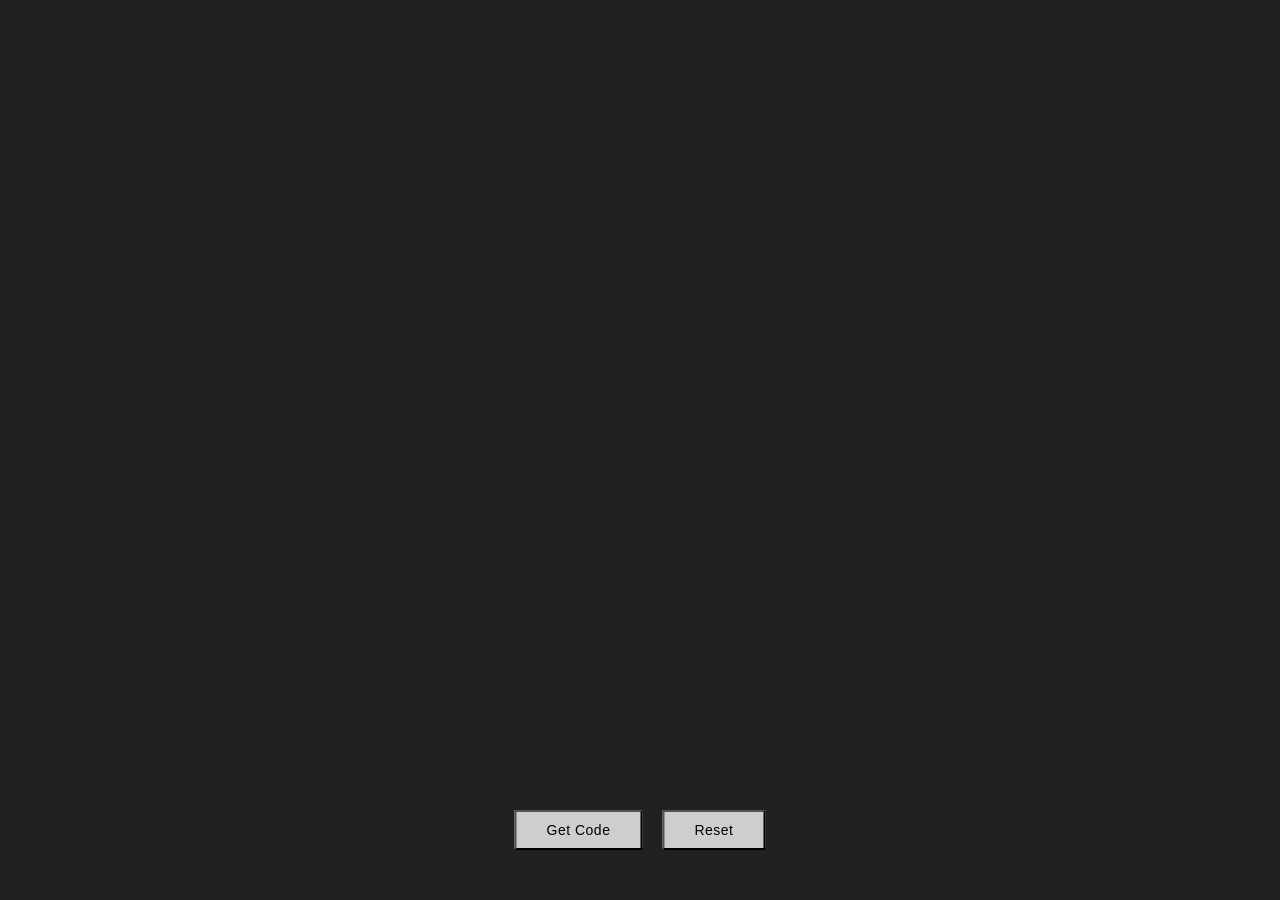
==== 03/index.html @ a4896282 "update in project" ====
<!DOCTYPE html>
<html lang="en">
<head>
  
  <title>Secret Code Reciever</title>
  <link rel="stylesheet" href="style.css">
</head>
<body>
  <div class="main"></div>
  <div class="buttons">
    <button class="start">Get Code</button>
    <button class="reset">Reset</button>
  </div>
</body>
</html>
---- 03/style.css ----
body {
    margin: 0;
    height: 100vh;
    background: #212121;
    
}
.main{
    height: 50%;
    width: 100%;
}



.buttons {
    position: absolute;
    bottom: 50px;
    left: 50%;
    transform: translateX(-50%);
    display: flex;
    gap: 20px;
}
button {
    background-color: rgb(208, 205, 205);
    padding: 10px 30px;
    font-size: 14px;
    font-weight: 500;
    cursor: pointer;
    transition: all 0.3s ease;
    color: black;
    letter-spacing: 0.5px;
}

button:active {
    border-style: inset;    
    border-color: #1a1a1a;     
    transform: translateY(2px); 
    background-color: rgb(195, 192, 192); 
}
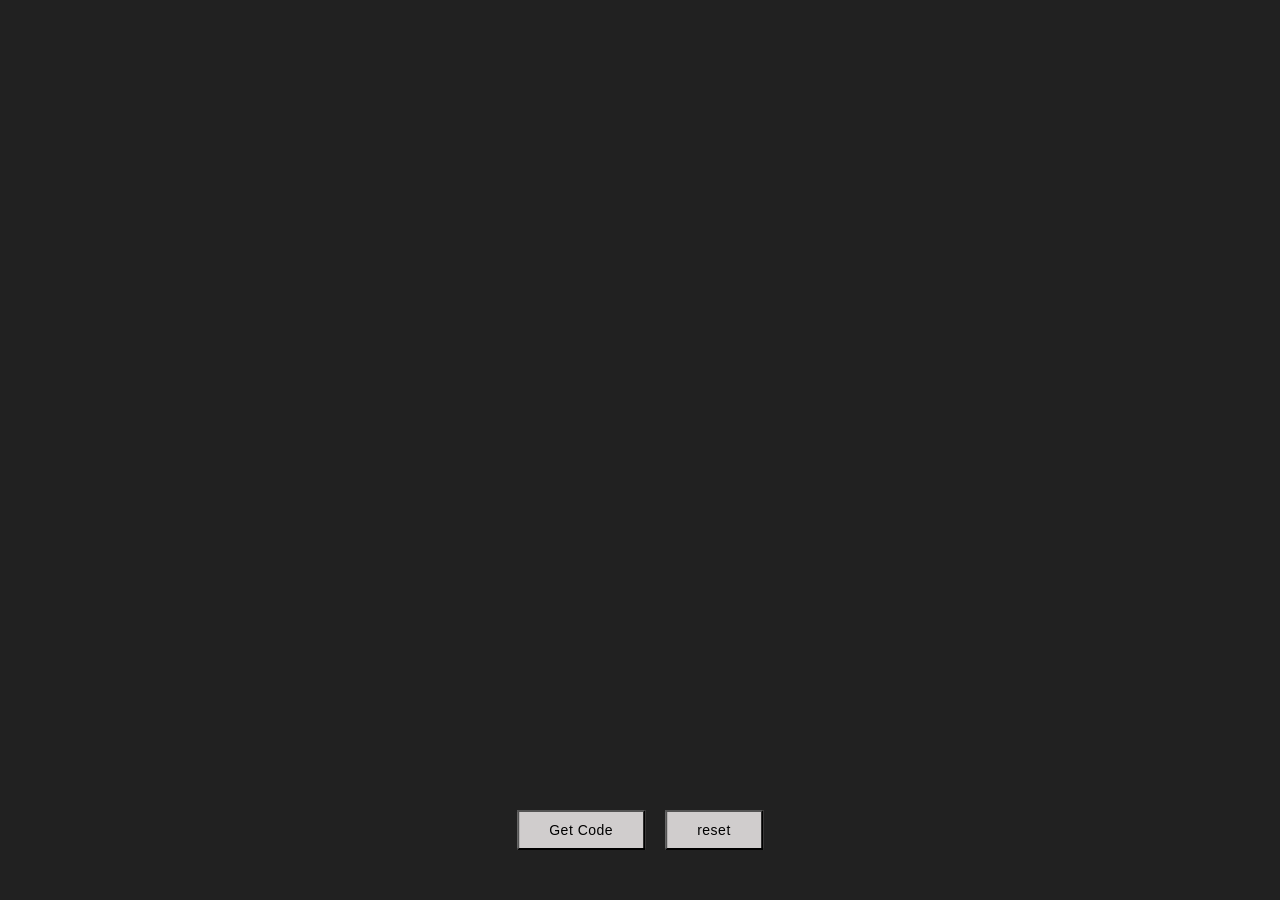
==== commit ac10c667: "sound update" ====
--- a/03/index.html
+++ b/03/index.html
@@ -1,15 +1,20 @@
 <!DOCTYPE html>
 <html lang="en">
 <head>
-  
+  <link rel="preconnect" href="https://fonts.googleapis.com">
+  <link rel="preconnect" href="https://fonts.gstatic.com" crossorigin>
+  <link href="https://fonts.googleapis.com/css2?family=Special+Elite&display=swap" rel="stylesheet">
   <title>Secret Code Reciever</title>
-  <link rel="stylesheet" href="style.css">
+ <link rel="stylesheet" href="style.css">
 </head>
 <body>
-  <div class="main"></div>
+  <div class="main">
+
+  </div>
   <div class="buttons">
-    <button class="start">Get Code</button>
-    <button class="reset">Reset</button>
+    <button id="start">Get Code</button>
+    <button id="reset">reset</button>
   </div>
+  <script src="script.js"></script>
 </body>
 </html>
--- a/03/style.css
+++ b/03/style.css
@@ -7,9 +7,9 @@
 .main{
     height: 50%;
     width: 100%;
+    color: rgb(208, 205, 205);
+
 }
-
-
 
 .buttons {
     position: absolute;
@@ -35,9 +35,4 @@
     border-color: #1a1a1a;     
     transform: translateY(2px); 
     background-color: rgb(195, 192, 192); 
-}
-
-
-
-
-
+}
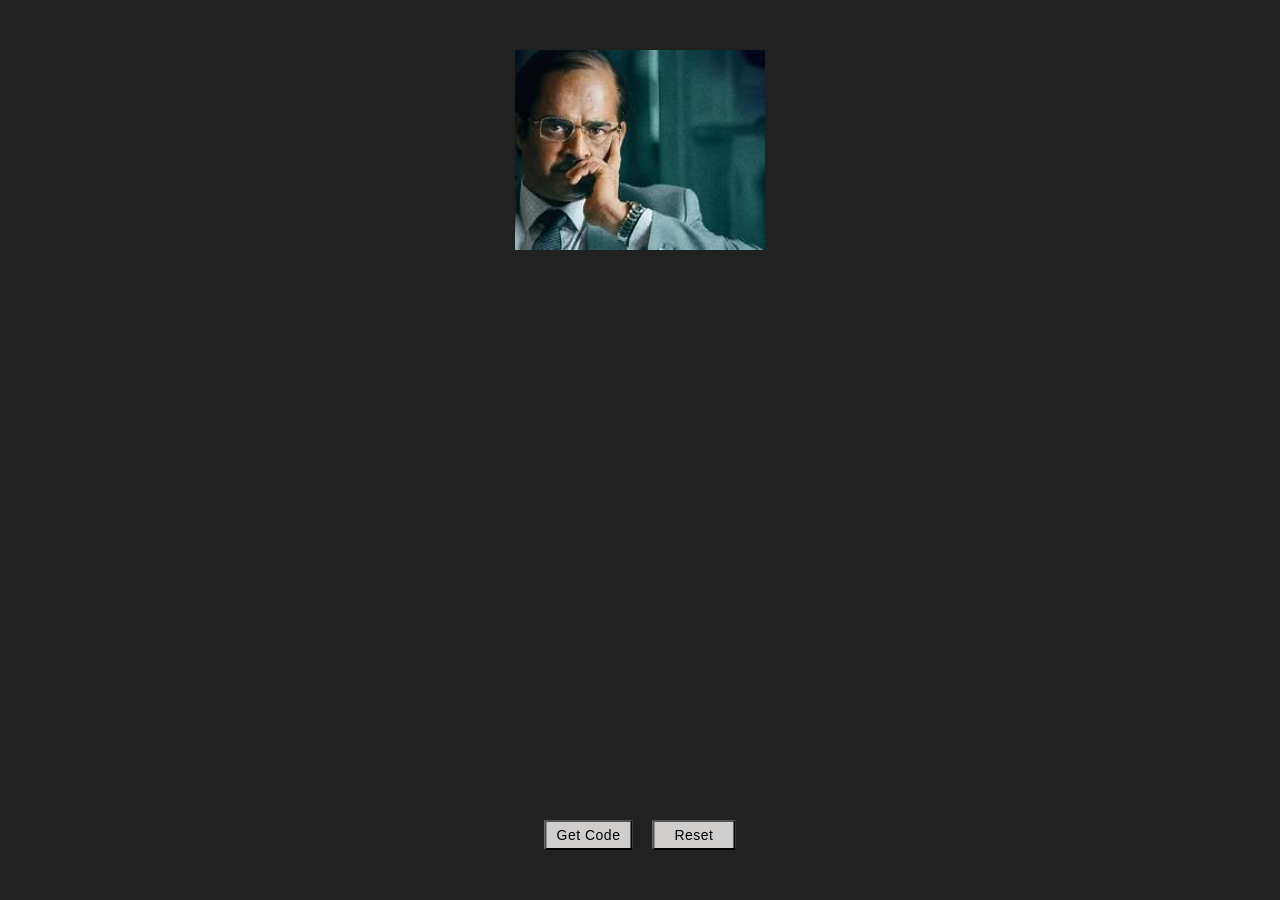
==== commit bd5a09e5: "still working" ====
--- a/03/index.html
+++ b/03/index.html
@@ -5,15 +5,16 @@
   <link rel="preconnect" href="https://fonts.gstatic.com" crossorigin>
   <link href="https://fonts.googleapis.com/css2?family=Special+Elite&display=swap" rel="stylesheet">
   <title>Secret Code Reciever</title>
- <link rel="stylesheet" href="style.css">
+ <link rel="stylesheet" href="style3.css">
 </head>
 <body>
   <div class="main">
-
+    <img id="img" src="sender.jpg" alt="Sender">
+    <p id="msg"></p>
   </div>
   <div class="buttons">
     <button id="start">Get Code</button>
-    <button id="reset">reset</button>
+    <button id="reset">Reset</button>
   </div>
   <script src="script.js"></script>
 </body>
--- a/03/style3.css
+++ b/03/style3.css
@@ -0,0 +1,55 @@
+
+body {
+    margin: 0;
+    
+    background: #212121;
+    
+}
+
+.main{
+    
+    display: flex;
+    flex-direction: column;
+    align-items: center;      
+    justify-content: center;  
+    gap: 5px;
+    height: 50%;
+    color: rgb(208, 205, 205);
+}
+#img{
+    margin-top: 50px;
+    height: 200px;
+    width: 250px;
+    object-fit: cover;
+    display: block;
+}
+
+.buttons {
+    position: absolute;
+    bottom: 50px;
+    left: 50%;
+    transform: translateX(-50%);
+    display: flex;
+    gap: 20px;
+}
+
+button{
+    background-color: rgb(208, 205, 205);
+    padding: 5px 10px;
+    font-size: 14px;
+    font-weight: 500;
+    cursor: pointer;
+    transition: all 0.3s ease;
+    color: black;
+    letter-spacing: 0.5px;
+}
+#reset{
+    padding: 5px 20px;
+}
+
+button:active {
+    border-style: inset;    
+    border-color: #1a1a1a;     
+    transform: translateY(2px); 
+    background-color: rgb(195, 192, 192); 
+}
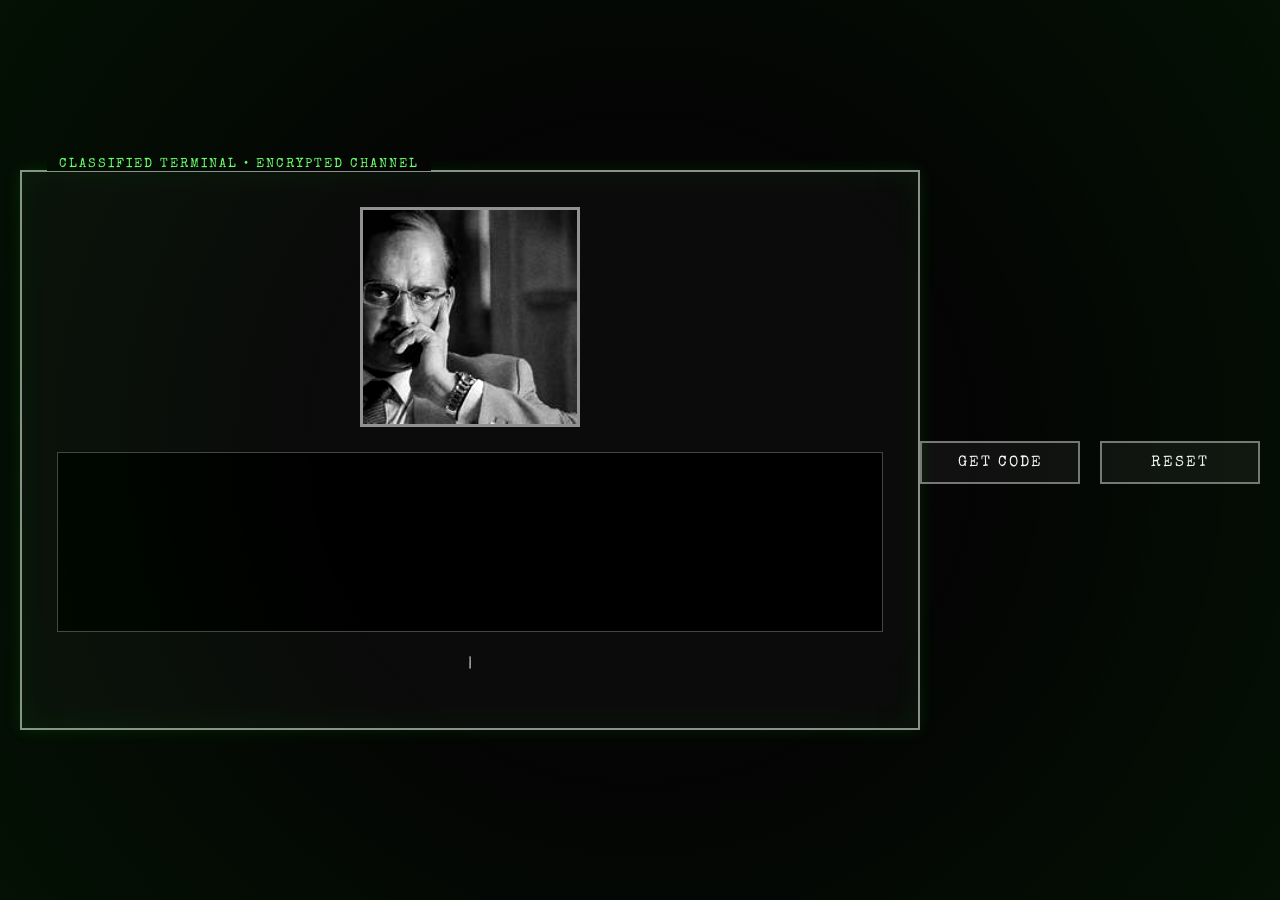
==== commit a4cbd36c: "final work" ====
--- a/03/index.html
+++ b/03/index.html
@@ -4,13 +4,14 @@
   <link rel="preconnect" href="https://fonts.googleapis.com">
   <link rel="preconnect" href="https://fonts.gstatic.com" crossorigin>
   <link href="https://fonts.googleapis.com/css2?family=Special+Elite&display=swap" rel="stylesheet">
-  <title>Secret Code Reciever</title>
+  <title>Secret Code Receiver</title>
  <link rel="stylesheet" href="style3.css">
 </head>
 <body>
   <div class="main">
     <img id="img" src="sender.jpg" alt="Sender">
     <p id="msg"></p>
+    <span class="cursor">|</span>
   </div>
   <div class="buttons">
     <button id="start">Get Code</button>
--- a/03/style3.css
+++ b/03/style3.css
@@ -1,55 +1,383 @@
-
-body {
-    margin: 0;
-    
-    background: #212121;
-    
-}
+/* ==========================
+        GLOBAL STYLES
+========================== */
+
+*{
+    margin:0;
+    padding:0;
+    box-sizing:border-box;
+}
+
+body{
+    background:#050505;
+    color:#d9d9d9;
+    font-family: "Special Elite", monospace;
+
+    min-height:100vh;
+
+    display:flex;
+    justify-content:center;
+    align-items:center;
+
+    overflow:hidden;
+
+    position:relative;
+}
+
+
+/* ==========================
+      CRT SCAN LINES
+========================== */
+
+body::before{
+
+    content:"";
+
+    position:fixed;
+
+    inset:0;
+
+    pointer-events:none;
+
+    background:
+        repeating-linear-gradient(
+            to bottom,
+            rgba(255,255,255,0.03) 0px,
+            rgba(255,255,255,0.03) 1px,
+            transparent 2px,
+            transparent 4px
+        );
+
+    opacity:.15;
+}
+
+
+/* ==========================
+        SCREEN GLOW
+========================== */
+
+body::after{
+
+    content:"";
+
+    position:fixed;
+
+    inset:0;
+
+    pointer-events:none;
+
+    background:radial-gradient(circle,
+        transparent 40%,
+        rgba(0,255,0,.05));
+
+}
+
+
+/* ==========================
+      TERMINAL WINDOW
+========================== */
 
 .main{
-    
-    display: flex;
-    flex-direction: column;
-    align-items: center;      
-    justify-content: center;  
-    gap: 5px;
-    height: 50%;
-    color: rgb(208, 205, 205);
-}
+
+    width:min(900px,90vw);
+
+    min-height:560px;
+
+    border:2px solid #8f8f8f;
+
+    padding:35px;
+
+    background:#0b0b0b;
+
+    box-shadow:
+        0 0 15px rgba(0,255,0,.12),
+        inset 0 0 30px rgba(0,255,0,.05);
+
+    display:flex;
+
+    flex-direction:column;
+
+    align-items:center;
+
+    gap:25px;
+
+    position:relative;
+
+}
+
+
+/* ==========================
+        HEADER
+========================== */
+
+.main::before{
+
+    content:"CLASSIFIED TERMINAL   •   ENCRYPTED CHANNEL";
+
+    position:absolute;
+
+    top:-14px;
+
+    left:25px;
+
+    background:#050505;
+
+    color:#6dff6d;
+
+    padding:0 12px;
+
+    font-size:13px;
+
+    letter-spacing:2px;
+
+}
+
+
+/* ==========================
+        AGENT PHOTO
+========================== */
+
 #img{
-    margin-top: 50px;
-    height: 200px;
-    width: 250px;
-    object-fit: cover;
-    display: block;
-}
-
-.buttons {
-    position: absolute;
-    bottom: 50px;
-    left: 50%;
-    transform: translateX(-50%);
-    display: flex;
-    gap: 20px;
-}
+
+    width:220px;
+
+    height:220px;
+
+    object-fit:cover;
+
+    border:3px solid #8f8f8f;
+
+    filter:
+        grayscale(100%)
+        contrast(120%);
+
+}
+
+
+/* ==========================
+      MESSAGE TERMINAL
+========================== */
+
+#msg{
+
+    width:100%;
+
+    min-height:180px;
+
+    border:1px solid #444;
+
+    padding:20px;
+
+    background:black;
+
+    color:#cfcfcf;
+
+    font-size:18px;
+
+    line-height:1.8;
+
+    letter-spacing:1px;
+
+    white-space:pre-wrap;
+
+    overflow-wrap:break-word;
+
+    text-shadow:
+        0 0 3px rgba(255,255,255,.15);
+
+}
+
+
+/* ==========================
+       BUTTON CONTAINER
+========================== */
+
+.buttons{
+
+    margin-top:25px;
+
+    display:flex;
+
+    justify-content:center;
+
+    gap:20px;
+
+}
+
+
+/* ==========================
+        BUTTONS
+========================== */
 
 button{
-    background-color: rgb(208, 205, 205);
-    padding: 5px 10px;
-    font-size: 14px;
-    font-weight: 500;
-    cursor: pointer;
-    transition: all 0.3s ease;
-    color: black;
-    letter-spacing: 0.5px;
-}
-#reset{
-    padding: 5px 20px;
-}
-
-button:active {
-    border-style: inset;    
-    border-color: #1a1a1a;     
-    transform: translateY(2px); 
-    background-color: rgb(195, 192, 192); 
+
+    width:160px;
+
+    padding:12px 0;
+
+    background:#111;
+
+    color:#f5f5f5;
+
+    border:2px solid #777;
+
+    font-family:"Special Elite", monospace;
+
+    font-size:15px;
+
+    letter-spacing:2px;
+
+    cursor:pointer;
+
+    transition:.15s;
+
+    text-transform:uppercase;
+
+}
+
+
+/* Hover */
+
+button:hover{
+
+    background:#181818;
+
+    border-color:#e5e5e5;
+
+}
+
+
+/* Click */
+
+button:active{
+
+    transform:translateY(2px);
+
+    background:#090909;
+
+    border-style:inset;
+
+}
+
+
+/* Disabled */
+
+button:disabled{
+
+    opacity:.35;
+
+    cursor:not-allowed;
+
+}
+
+
+/* ==========================
+        SCROLLBAR
+========================== */
+
+::-webkit-scrollbar{
+
+    width:8px;
+
+}
+
+::-webkit-scrollbar-thumb{
+
+    background:#444;
+
+}
+
+
+/* ==========================
+       BLINKING CURSOR
+========================== */
+
+.cursor{
+
+    animation:blink 1s infinite;
+
+}
+
+
+@keyframes blink{
+
+    50%{
+
+        opacity:0;
+
+    }
+
+}
+
+
+/* ==========================
+      SCREEN FLICKER
+========================== */
+
+.main{
+
+    animation:flicker 6s infinite;
+
+}
+
+@keyframes flicker{
+
+    0%,100%{
+
+        opacity:1;
+
+    }
+
+    98%{
+
+        opacity:.97;
+
+    }
+
+    99%{
+
+        opacity:.94;
+
+    }
+
+}
+
+
+/* ==========================
+      RESPONSIVE
+========================== */
+
+@media (max-width:700px){
+
+    .main{
+
+        padding:20px;
+
+    }
+
+    #img{
+
+        width:170px;
+        height:170px;
+
+    }
+
+    #msg{
+
+        font-size:16px;
+
+    }
+
+    .buttons{
+
+        flex-direction:column;
+
+    }
+
+    button{
+
+        width:100%;
+
+    }
+
 }
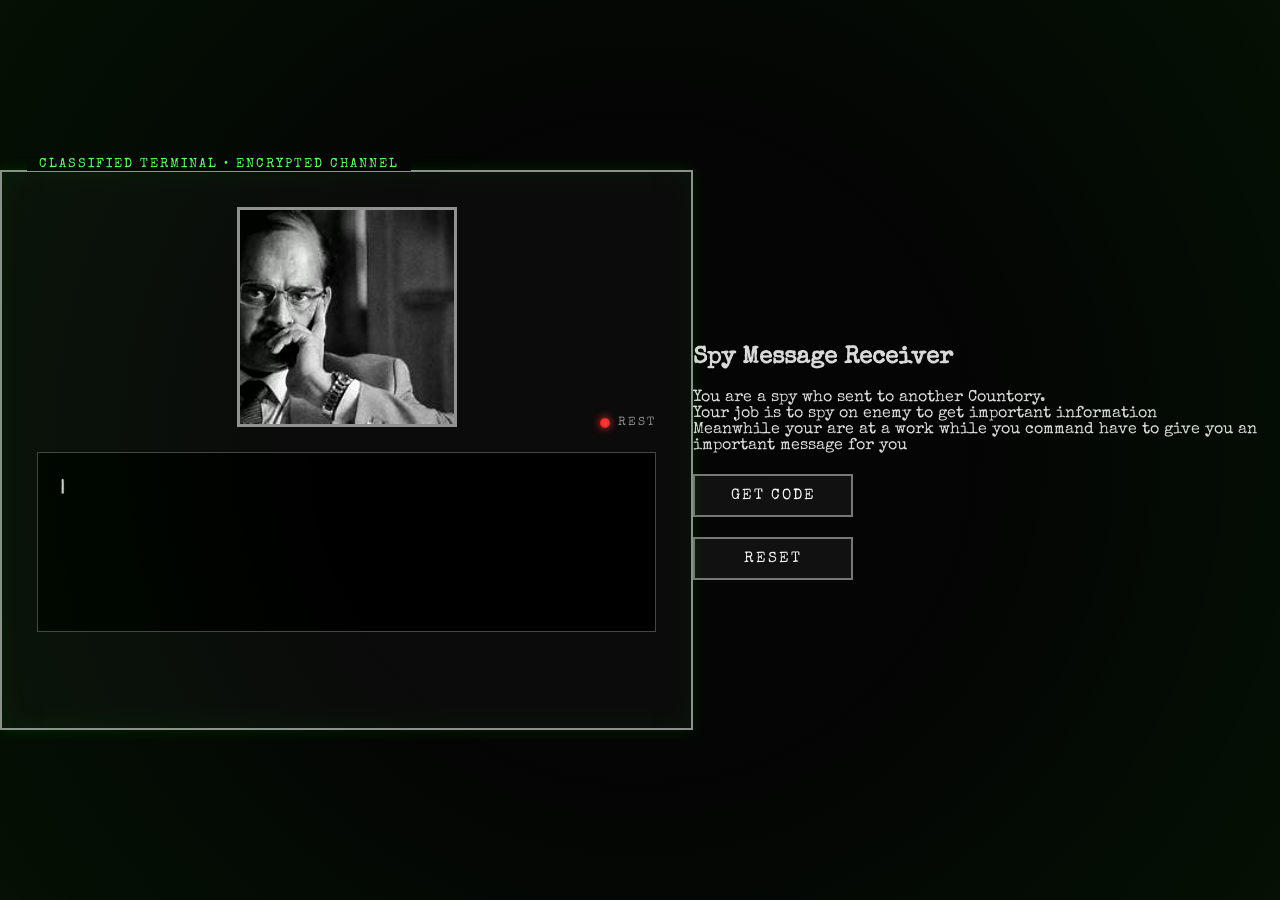
==== commit 5d7c8def: "almost complete" ====
--- a/03/index.html
+++ b/03/index.html
@@ -1,19 +1,32 @@
 <!DOCTYPE html>
 <html lang="en">
 <head>
+  <meta charset="UTF-8">
+  <meta name="viewport" content="width=device-width, initial-scale=1.0">
   <link rel="preconnect" href="https://fonts.googleapis.com">
   <link rel="preconnect" href="https://fonts.gstatic.com" crossorigin>
   <link href="https://fonts.googleapis.com/css2?family=Special+Elite&display=swap" rel="stylesheet">
   <title>Secret Code Receiver</title>
- <link rel="stylesheet" href="style3.css">
+  <link rel="stylesheet" href="style3.css">
 </head>
 <body>
   <div class="main">
+    <div class="status-container">
+      <span class="status-light" id="statusLight"></span>
+      <span class="status-label" id="statusLabel">REST</span>
+    </div>
+
     <img id="img" src="sender.jpg" alt="Sender">
-    <p id="msg"></p>
-    <span class="cursor">|</span>
+    
+    <div id="msg">
+      <span id="text"></span><span class="cursor">|</span>
+    </div>
   </div>
   <div class="buttons">
+    <h2>Spy Message Receiver</h2>
+    <p>You are a spy who sent to another Countory.<br>
+    Your job is to spy on enemy to get important information<br>
+    Meanwhile your are at a work while you command have to give you an important message for you </p>
     <button id="start">Get Code</button>
     <button id="reset">Reset</button>
   </div>
--- a/03/style3.css
+++ b/03/style3.css
@@ -1,383 +1,240 @@
-/* ==========================
-        GLOBAL STYLES
-========================== */
-
-*{
-    margin:0;
-    padding:0;
-    box-sizing:border-box;
-}
-
-body{
-    background:#050505;
-    color:#d9d9d9;
+* {
+    margin: 0;
+    padding: 0;
+    box-sizing: border-box;
+}
+
+body {
+    background: #050505;
+    color: #d9d9d9;
     font-family: "Special Elite", monospace;
-
-    min-height:100vh;
-
-    display:flex;
-    justify-content:center;
-    align-items:center;
-
-    overflow:hidden;
-
-    position:relative;
-}
-
-
-/* ==========================
-      CRT SCAN LINES
-========================== */
-
-body::before{
-
-    content:"";
-
-    position:fixed;
-
-    inset:0;
-
-    pointer-events:none;
-
+    min-height: 100vh;
+    display: flex;
+    justify-content: center;
+    align-items: center;
+    overflow: hidden;
+    position: relative;
+}
+
+/* --- TERMINAL CRT BACKGROUND EFFECTS --- */
+body::before {
+    content: "";
+    position: fixed;
+    inset: 0;
+    pointer-events: none;
     background:
         repeating-linear-gradient(
             to bottom,
-            rgba(255,255,255,0.03) 0px,
-            rgba(255,255,255,0.03) 1px,
+            rgba(255, 255, 255, 0.03) 0px,
+            rgba(255, 255, 255, 0.03) 1px,
             transparent 2px,
             transparent 4px
         );
-
-    opacity:.15;
-}
-
-
-/* ==========================
-        SCREEN GLOW
-========================== */
-
-body::after{
-
-    content:"";
-
-    position:fixed;
-
-    inset:0;
-
-    pointer-events:none;
-
-    background:radial-gradient(circle,
+    opacity: .15;
+}
+
+body::after {
+    content: "";
+    position: fixed;
+    inset: 0;
+    pointer-events: none;
+    background: radial-gradient(circle,
         transparent 40%,
-        rgba(0,255,0,.05));
-
-}
-
-
-/* ==========================
-      TERMINAL WINDOW
-========================== */
-
-.main{
-
-    width:min(900px,90vw);
-
-    min-height:560px;
-
-    border:2px solid #8f8f8f;
-
-    padding:35px;
-
-    background:#0b0b0b;
-
+        rgba(0, 255, 0, .05));
+}
+
+/* --- MAIN TERMINAL CONTAINER --- */
+.main {
+    width: min(900px, 90vw);
+    min-height: 560px;
+    border: 2px solid #8f8f8f;
+    padding: 35px;
+    background: #0b0b0b;
     box-shadow:
-        0 0 15px rgba(0,255,0,.12),
-        inset 0 0 30px rgba(0,255,0,.05);
-
-    display:flex;
-
-    flex-direction:column;
-
-    align-items:center;
-
-    gap:25px;
-
-    position:relative;
-
-}
-
-
-/* ==========================
-        HEADER
-========================== */
-
-.main::before{
-
-    content:"CLASSIFIED TERMINAL   •   ENCRYPTED CHANNEL";
-
-    position:absolute;
-
-    top:-14px;
-
-    left:25px;
-
-    background:#050505;
-
-    color:#6dff6d;
-
-    padding:0 12px;
-
-    font-size:13px;
-
-    letter-spacing:2px;
-
-}
-
-
-/* ==========================
-        AGENT PHOTO
-========================== */
-
-#img{
-
-    width:220px;
-
-    height:220px;
-
-    object-fit:cover;
-
-    border:3px solid #8f8f8f;
-
-    filter:
-        grayscale(100%)
-        contrast(120%);
-
-}
-
-
-/* ==========================
-      MESSAGE TERMINAL
-========================== */
-
-#msg{
-
-    width:100%;
-
-    min-height:180px;
-
-    border:1px solid #444;
-
-    padding:20px;
-
-    background:black;
-
-    color:#cfcfcf;
-
-    font-size:18px;
-
-    line-height:1.8;
-
-    letter-spacing:1px;
-
-    white-space:pre-wrap;
-
-    overflow-wrap:break-word;
-
-    text-shadow:
-        0 0 3px rgba(255,255,255,.15);
-
-}
-
-
-/* ==========================
-       BUTTON CONTAINER
-========================== */
-
-.buttons{
-
-    margin-top:25px;
-
-    display:flex;
-
-    justify-content:center;
-
-    gap:20px;
-
-}
-
-
-/* ==========================
-        BUTTONS
-========================== */
-
-button{
-
-    width:160px;
-
-    padding:12px 0;
-
-    background:#111;
-
-    color:#f5f5f5;
-
-    border:2px solid #777;
-
-    font-family:"Special Elite", monospace;
-
-    font-size:15px;
-
-    letter-spacing:2px;
-
-    cursor:pointer;
-
-    transition:.15s;
-
-    text-transform:uppercase;
-
-}
-
-
-/* Hover */
-
-button:hover{
-
-    background:#181818;
-
-    border-color:#e5e5e5;
-
-}
-
-
-/* Click */
-
-button:active{
-
-    transform:translateY(2px);
-
-    background:#090909;
-
-    border-style:inset;
-
-}
-
-
-/* Disabled */
-
-button:disabled{
-
-    opacity:.35;
-
-    cursor:not-allowed;
-
-}
-
-
-/* ==========================
-        SCROLLBAR
-========================== */
-
-::-webkit-scrollbar{
-
-    width:8px;
-
-}
-
-::-webkit-scrollbar-thumb{
-
-    background:#444;
-
-}
-
-
-/* ==========================
-       BLINKING CURSOR
-========================== */
-
-.cursor{
-
-    animation:blink 1s infinite;
-
-}
-
-
-@keyframes blink{
-
-    50%{
-
-        opacity:0;
-
-    }
-
-}
-
-
-/* ==========================
-      SCREEN FLICKER
-========================== */
-
-.main{
-
-    animation:flicker 6s infinite;
-
-}
-
-@keyframes flicker{
-
-    0%,100%{
-
-        opacity:1;
-
-    }
-
-    98%{
-
-        opacity:.97;
-
-    }
-
-    99%{
-
-        opacity:.94;
-
-    }
-
-}
-
-
-/* ==========================
-      RESPONSIVE
-========================== */
-
-@media (max-width:700px){
-
-    .main{
-
-        padding:20px;
-
-    }
-
-    #img{
-
-        width:170px;
-        height:170px;
-
-    }
-
-    #msg{
-
-        font-size:16px;
-
-    }
-
-    .buttons{
-
-        flex-direction:column;
-
-    }
-
-    button{
-
-        width:100%;
-
-    }
-
+        0 0 15px rgba(0, 255, 0, .12),
+        inset 0 0 30px rgba(0, 255, 0, .05);
+    display: flex;
+    flex-direction: column;
+    align-items: center;
+    gap: 25px;
+    position: relative;
+    animation: flicker 6s infinite;
+}
+
+.main::before {
+    content: "CLASSIFIED TERMINAL   •   ENCRYPTED CHANNEL";
+    position: absolute;
+    top: -14px;
+    left: 25px;
+    background: #050505;
+    color: #6dff6d;
+    padding: 0 12px;
+    font-size: 13px;
+    letter-spacing: 2px;
+}
+
+/* --- STATUS INDICATOR LED (Aligned with bottom level of image) --- */
+.status-container {
+    position: absolute;
+    top: 245px; /* Aligns vertically with the bottom edge of the 220px image */
+    right: 35px; /* Sits on the right side of the terminal box */
+    display: flex;
+    align-items: center;
+    gap: 8px;
+    font-size: 12px;
+    letter-spacing: 2px;
+    color: #8f8f8f;
+}
+
+.status-light {
+    width: 10px;
+    height: 10px;
+    border-radius: 50%;
+    background-color: #ff3333; /* Default: Red for Rest/Idle */
+    box-shadow: 0 0 8px #ff3333, inset 0 0 2px rgba(0, 0, 0, 0.5);
+    transition: all 0.3s ease;
+}
+
+/* Added by JavaScript when typing begins */
+.status-light.typing {
+    background-color: #00ff00; /* Green for Active/Typing */
+    box-shadow: 0 0 10px #00ff00, 0 0 18px #00ff00;
+}
+
+/* --- SENDER IMAGE --- */
+#img {
+    width: 220px;
+    height: 220px;
+    object-fit: cover;
+    border: 3px solid #8f8f8f;
+    filter: grayscale(100%) contrast(120%);
+    display: block;
+}
+
+/* --- MESSAGE DISPLAY BOX & TEXT --- */
+#msg {
+    width: 100%;
+    min-height: 180px;
+    border: 1px solid #444;
+    padding: 20px;
+    background: black;
+    color: #cfcfcf;
+    font-size: 18px;
+    line-height: 1.8;
+    letter-spacing: 1px;
+    overflow-wrap: break-word;
+    text-shadow: 0 0 3px rgba(255, 255, 255, .15);
+    display: block;
+}
+
+#text {
+    /* Ensures text starts flush top-left without inheriting HTML code spacing */
+    white-space: pre-wrap;
+    word-break: break-word;
+}
+
+.cursor {
+    display: inline-block;
+    color: #cfcfcf; /* Matched to typed text color */
+    font-weight: bold;
+    margin-left: 2px;
+    animation: blink 1s infinite;
+}
+
+/* --- BUTTONS & CONTROLS --- */
+.buttons {
+    margin-top: 25px;
+    display: flex;
+    flex-direction: column;
+    justify-content: center;
+    gap: 20px;
+}
+
+button {
+    width: 160px;
+    padding: 12px 0;
+    background: #111;
+    color: #f5f5f5;
+    border: 2px solid #777;
+    font-family: "Special Elite", monospace;
+    font-size: 15px;
+    letter-spacing: 2px;
+    cursor: pointer;
+    transition: .15s;
+    text-transform: uppercase;
+}
+
+button:hover {
+    background: #181818;
+    border-color: #e5e5e5;
+}
+
+button:active {
+    transform: translateY(2px);
+    background: #090909;
+    border-style: inset;
+}
+
+button:disabled {
+    opacity: .35;
+    cursor: not-allowed;
+}
+
+/* --- SCROLLBAR STYLING --- */
+::-webkit-scrollbar {
+    width: 8px;
+}
+
+::-webkit-scrollbar-thumb {
+    background: #444;
+}
+
+/* --- ANIMATIONS --- */
+@keyframes blink {
+    50% {
+        opacity: 0;
+    }
+}
+
+@keyframes flicker {
+    0%, 100% {
+        opacity: 1;
+    }
+    98% {
+        opacity: .97;
+    }
+    99% {
+        opacity: .94;
+    }
+}
+
+/* --- RESPONSIVE DESIGN --- */
+@media (max-width: 700px) {
+    .main {
+        padding: 20px;
+    }
+
+    #img {
+        width: 170px;
+        height: 170px;
+    }
+
+    #msg {
+        font-size: 16px;
+    }
+
+    .buttons {
+        flex-direction: column;
+    }
+
+    button {
+        width: 100%;
+    }
+    
+    /* Adjusts the status light position to match the bottom of the smaller mobile image */
+    .status-container {
+        top: 180px;
+        right: 20px;
+        font-size: 10px;
+    }
 }
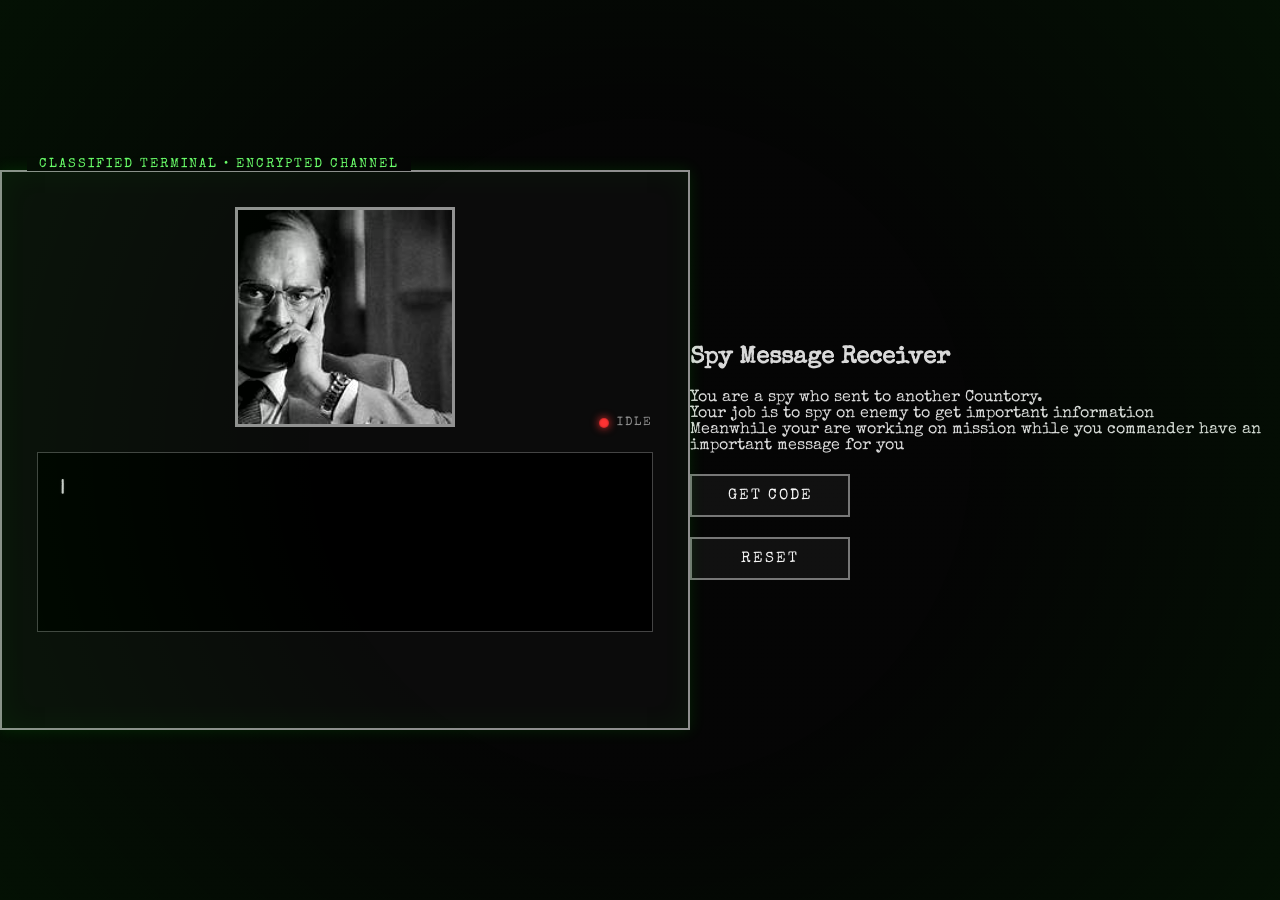
==== commit e2a59931: "final html" ====
--- a/03/index.html
+++ b/03/index.html
@@ -13,7 +13,7 @@
   <div class="main">
     <div class="status-container">
       <span class="status-light" id="statusLight"></span>
-      <span class="status-label" id="statusLabel">REST</span>
+      <span class="status-label" id="statusLabel">IDLE</span>
     </div>
 
     <img id="img" src="sender.jpg" alt="Sender">
@@ -26,7 +26,7 @@
     <h2>Spy Message Receiver</h2>
     <p>You are a spy who sent to another Countory.<br>
     Your job is to spy on enemy to get important information<br>
-    Meanwhile your are at a work while you command have to give you an important message for you </p>
+    Meanwhile your are working on mission while you commander have an important message for you </p>
     <button id="start">Get Code</button>
     <button id="reset">Reset</button>
   </div>
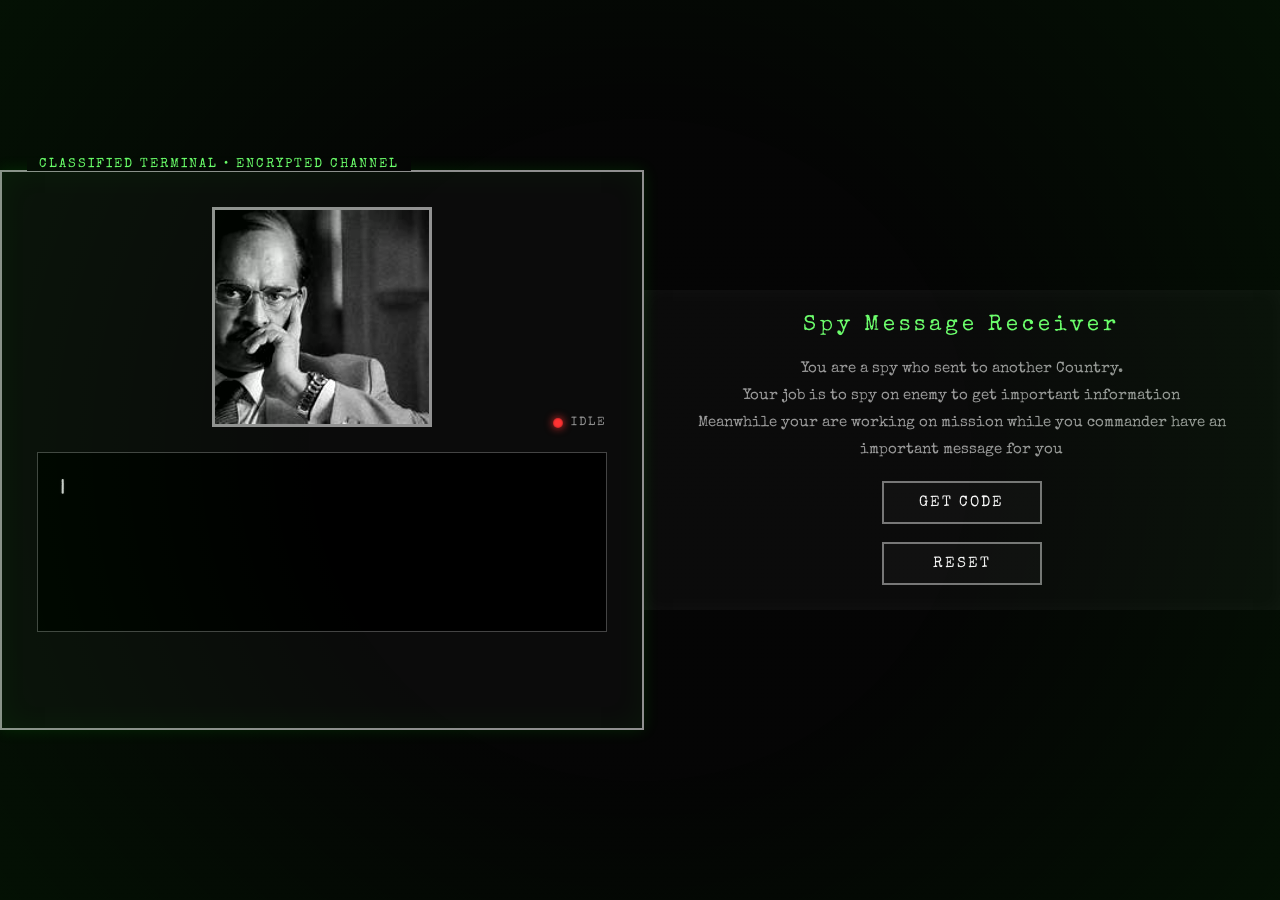
==== commit 0ffc80f3: "finally project complete" ====
--- a/03/index.html
+++ b/03/index.html
@@ -24,7 +24,7 @@
   </div>
   <div class="buttons">
     <h2>Spy Message Receiver</h2>
-    <p>You are a spy who sent to another Countory.<br>
+    <p>You are a spy who sent to another Country.<br>
     Your job is to spy on enemy to get important information<br>
     Meanwhile your are working on mission while you commander have an important message for you </p>
     <button id="start">Get Code</button>
--- a/03/style3.css
+++ b/03/style3.css
@@ -16,7 +16,6 @@
     position: relative;
 }
 
-/* --- TERMINAL CRT BACKGROUND EFFECTS --- */
 body::before {
     content: "";
     position: fixed;
@@ -43,7 +42,6 @@
         rgba(0, 255, 0, .05));
 }
 
-/* --- MAIN TERMINAL CONTAINER --- */
 .main {
     width: min(900px, 90vw);
     min-height: 560px;
@@ -73,11 +71,10 @@
     letter-spacing: 2px;
 }
 
-/* --- STATUS INDICATOR LED (Aligned with bottom level of image) --- */
 .status-container {
     position: absolute;
-    top: 245px; /* Aligns vertically with the bottom edge of the 220px image */
-    right: 35px; /* Sits on the right side of the terminal box */
+    top: 245px; 
+    right: 35px; 
     display: flex;
     align-items: center;
     gap: 8px;
@@ -90,18 +87,17 @@
     width: 10px;
     height: 10px;
     border-radius: 50%;
-    background-color: #ff3333; /* Default: Red for Rest/Idle */
+    background-color: #ff3333; 
     box-shadow: 0 0 8px #ff3333, inset 0 0 2px rgba(0, 0, 0, 0.5);
     transition: all 0.3s ease;
 }
 
-/* Added by JavaScript when typing begins */
 .status-light.typing {
-    background-color: #00ff00; /* Green for Active/Typing */
+    background-color: #00ff00; 
     box-shadow: 0 0 10px #00ff00, 0 0 18px #00ff00;
 }
 
-/* --- SENDER IMAGE --- */
+
 #img {
     width: 220px;
     height: 220px;
@@ -111,7 +107,15 @@
     display: block;
 }
 
-/* --- MESSAGE DISPLAY BOX & TEXT --- */
+#img.typing{
+
+    filter:
+        grayscale(100%)
+        brightness(120%);
+
+}
+
+
 #msg {
     width: 100%;
     min-height: 180px;
@@ -128,27 +132,56 @@
 }
 
 #text {
-    /* Ensures text starts flush top-left without inheriting HTML code spacing */
+    
     white-space: pre-wrap;
     word-break: break-word;
 }
 
 .cursor {
+   
     display: inline-block;
-    color: #cfcfcf; /* Matched to typed text color */
+    color: #cfcfcf; 
     font-weight: bold;
     margin-left: 2px;
     animation: blink 1s infinite;
-}
-
-/* --- BUTTONS & CONTROLS --- */
-.buttons {
-    margin-top: 25px;
-    display: flex;
-    flex-direction: column;
-    justify-content: center;
-    gap: 20px;
-}
+
+}
+
+
+.buttons{
+
+    width:min(900px,90vw);
+    
+    background:#0b0b0b;
+    padding:25px;
+    display:flex;
+    flex-direction:column;
+    align-items:center;
+    gap:18px;
+    box-shadow:
+        inset 0 0 20px rgba(255,255,255,.03);
+
+}
+
+.buttons h2{
+
+    color:#6dff6d;
+    letter-spacing:4px;
+    font-size:22px;
+    font-weight:normal;
+
+}
+
+.buttons p{
+
+    color:#9a9a9a;
+    text-align:center;
+    line-height:1.8;
+    max-width:700px;
+    font-size:15px;
+
+}
+
 
 button {
     width: 160px;
@@ -180,7 +213,7 @@
     cursor: not-allowed;
 }
 
-/* --- SCROLLBAR STYLING --- */
+
 ::-webkit-scrollbar {
     width: 8px;
 }
@@ -189,7 +222,7 @@
     background: #444;
 }
 
-/* --- ANIMATIONS --- */
+
 @keyframes blink {
     50% {
         opacity: 0;
@@ -208,7 +241,7 @@
     }
 }
 
-/* --- RESPONSIVE DESIGN --- */
+
 @media (max-width: 700px) {
     .main {
         padding: 20px;
@@ -231,7 +264,7 @@
         width: 100%;
     }
     
-    /* Adjusts the status light position to match the bottom of the smaller mobile image */
+
     .status-container {
         top: 180px;
         right: 20px;
